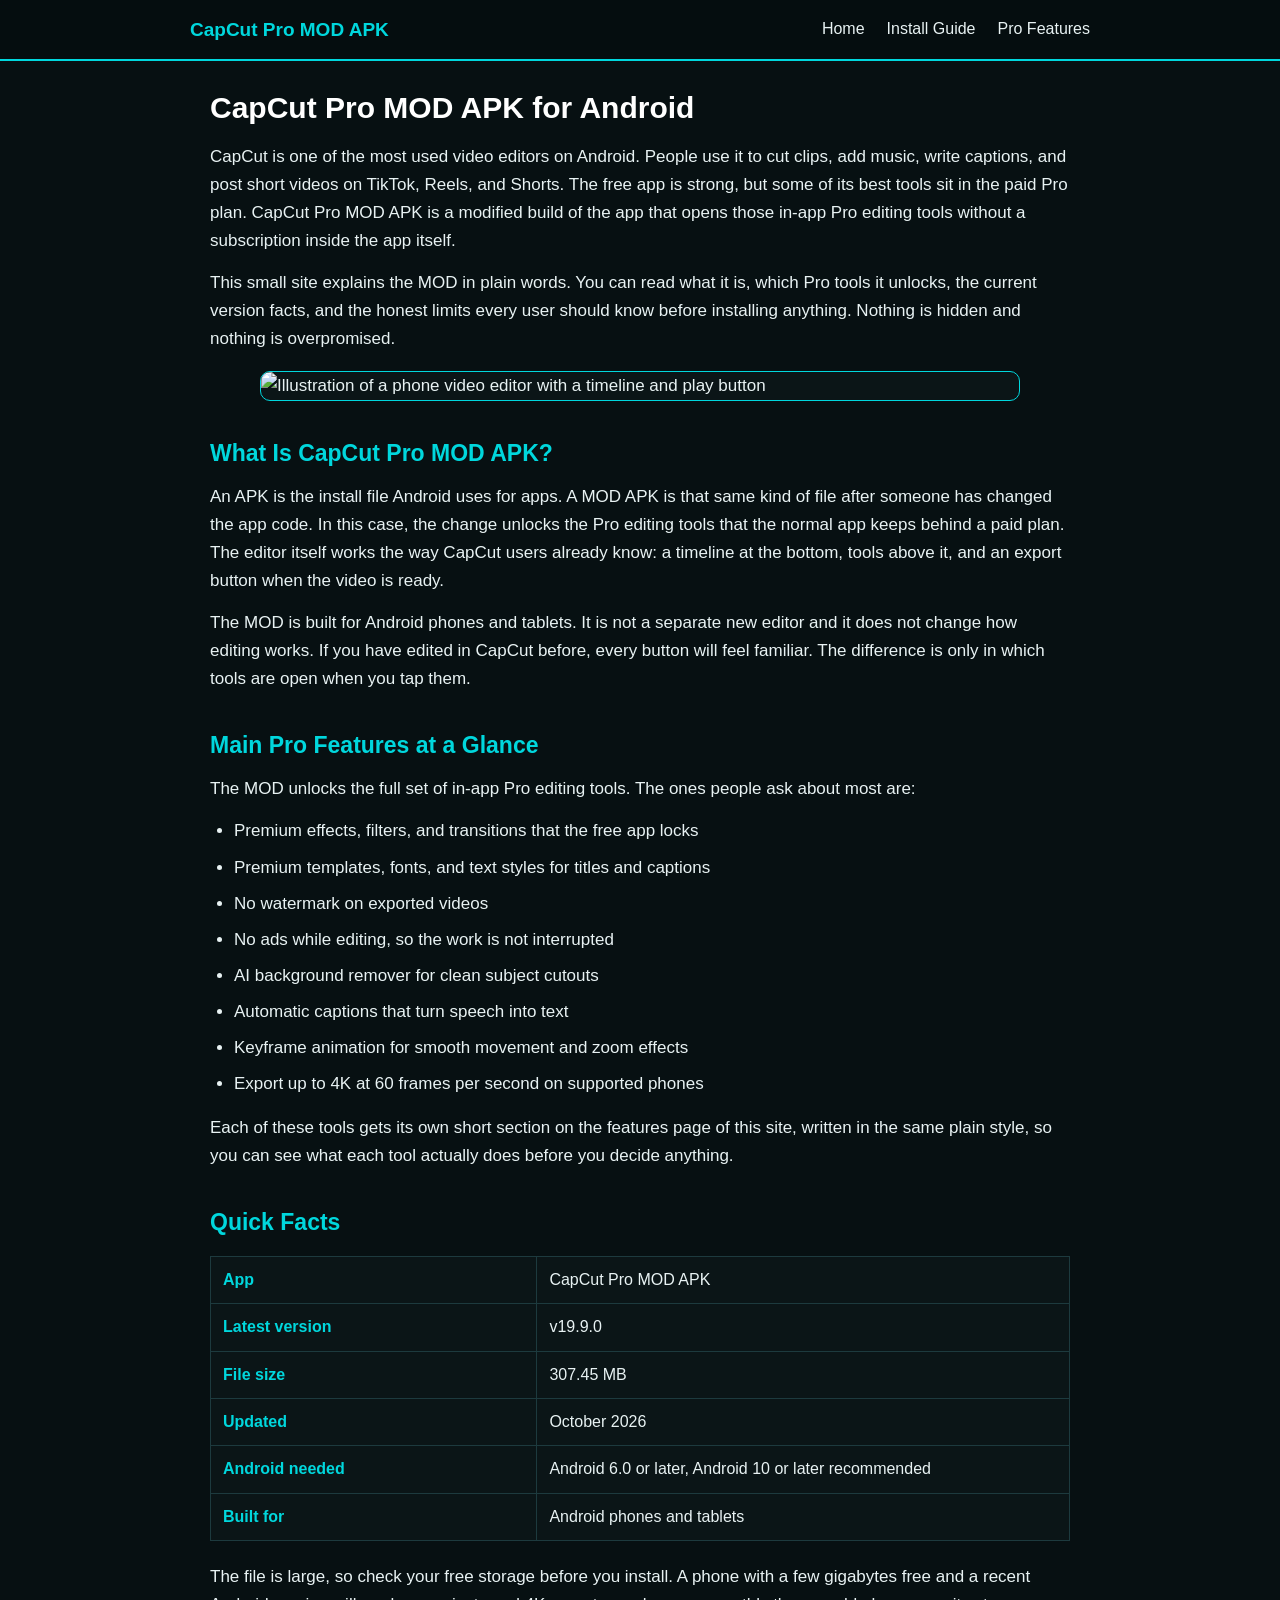
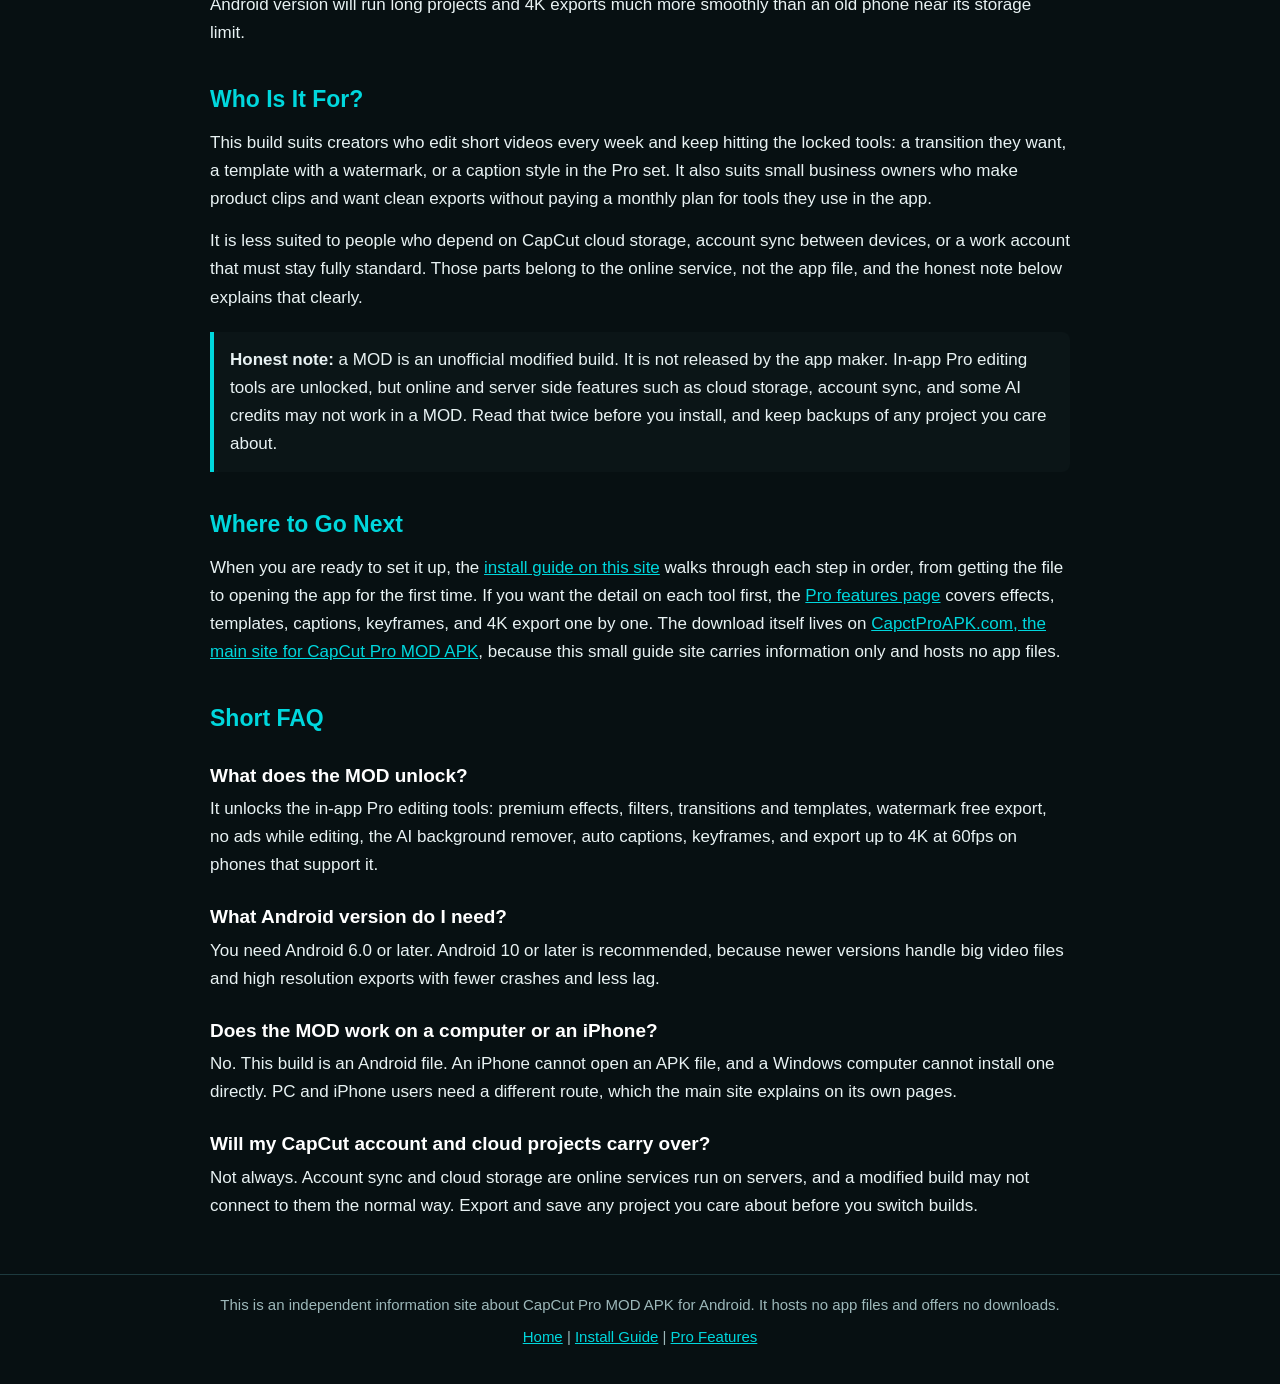
==== index.html @ c8527332 "Add files via upload" ====
<!DOCTYPE html>
<html lang="en">
<head>
<meta charset="UTF-8">
<meta name="viewport" content="width=device-width, initial-scale=1.0">
<title>CapCut Pro MOD APK for Android | Overview, Facts and Pro Features</title>
<meta name="description" content="A simple overview of CapCut Pro MOD APK for Android: what it is, the Pro editing tools it unlocks, quick facts for version v19.9.0, who it suits, and honest limits.">
<link rel="stylesheet" href="style.css">
</head>
<body>
<header>
<nav>
<span class="brand">CapCut Pro MOD APK</span>
<a href="index.html">Home</a>
<a href="install-guide.html">Install Guide</a>
<a href="pro-features.html">Pro Features</a>
</nav>
</header>
<main>
<h1>CapCut Pro MOD APK for Android</h1>
<p>CapCut is one of the most used video editors on Android. People use it to cut clips, add music, write captions, and post short videos on TikTok, Reels, and Shorts. The free app is strong, but some of its best tools sit in the paid Pro plan. CapCut Pro MOD APK is a modified build of the app that opens those in-app Pro editing tools without a subscription inside the app itself.</p>
<p>This small site explains the MOD in plain words. You can read what it is, which Pro tools it unlocks, the current version facts, and the honest limits every user should know before installing anything. Nothing is hidden and nothing is overpromised.</p>
<img class="hero" src="images/home-editor.svg" alt="Illustration of a phone video editor with a timeline and play button">
<h2>What Is CapCut Pro MOD APK?</h2>
<p>An APK is the install file Android uses for apps. A MOD APK is that same kind of file after someone has changed the app code. In this case, the change unlocks the Pro editing tools that the normal app keeps behind a paid plan. The editor itself works the way CapCut users already know: a timeline at the bottom, tools above it, and an export button when the video is ready.</p>
<p>The MOD is built for Android phones and tablets. It is not a separate new editor and it does not change how editing works. If you have edited in CapCut before, every button will feel familiar. The difference is only in which tools are open when you tap them.</p>
<h2>Main Pro Features at a Glance</h2>
<p>The MOD unlocks the full set of in-app Pro editing tools. The ones people ask about most are:</p>
<ul>
<li>Premium effects, filters, and transitions that the free app locks</li>
<li>Premium templates, fonts, and text styles for titles and captions</li>
<li>No watermark on exported videos</li>
<li>No ads while editing, so the work is not interrupted</li>
<li>AI background remover for clean subject cutouts</li>
<li>Automatic captions that turn speech into text</li>
<li>Keyframe animation for smooth movement and zoom effects</li>
<li>Export up to 4K at 60 frames per second on supported phones</li>
</ul>
<p>Each of these tools gets its own short section on the features page of this site, written in the same plain style, so you can see what each tool actually does before you decide anything.</p>
<h2>Quick Facts</h2>
<table>
<tr><th>App</th><td>CapCut Pro MOD APK</td></tr>
<tr><th>Latest version</th><td>v19.9.0</td></tr>
<tr><th>File size</th><td>307.45 MB</td></tr>
<tr><th>Updated</th><td>October 2026</td></tr>
<tr><th>Android needed</th><td>Android 6.0 or later, Android 10 or later recommended</td></tr>
<tr><th>Built for</th><td>Android phones and tablets</td></tr>
</table>
<p>The file is large, so check your free storage before you install. A phone with a few gigabytes free and a recent Android version will run long projects and 4K exports much more smoothly than an old phone near its storage limit.</p>
<h2>Who Is It For?</h2>
<p>This build suits creators who edit short videos every week and keep hitting the locked tools: a transition they want, a template with a watermark, or a caption style in the Pro set. It also suits small business owners who make product clips and want clean exports without paying a monthly plan for tools they use in the app.</p>
<p>It is less suited to people who depend on CapCut cloud storage, account sync between devices, or a work account that must stay fully standard. Those parts belong to the online service, not the app file, and the honest note below explains that clearly.</p>
<div class="note">
<p><strong>Honest note:</strong> a MOD is an unofficial modified build. It is not released by the app maker. In-app Pro editing tools are unlocked, but online and server side features such as cloud storage, account sync, and some AI credits may not work in a MOD. Read that twice before you install, and keep backups of any project you care about.</p>
</div>
<h2>Where to Go Next</h2>
<p>When you are ready to set it up, the <a href="install-guide.html">install guide on this site</a> walks through each step in order, from getting the file to opening the app for the first time. If you want the detail on each tool first, the <a href="pro-features.html">Pro features page</a> covers effects, templates, captions, keyframes, and 4K export one by one. The download itself lives on <a href="https://capctproapk.com/">CapctProAPK.com, the main site for CapCut Pro MOD APK</a>, because this small guide site carries information only and hosts no app files.</p>
<div class="faq">
<h2>Short FAQ</h2>
<h3>What does the MOD unlock?</h3>
<p>It unlocks the in-app Pro editing tools: premium effects, filters, transitions and templates, watermark free export, no ads while editing, the AI background remover, auto captions, keyframes, and export up to 4K at 60fps on phones that support it.</p>
<h3>What Android version do I need?</h3>
<p>You need Android 6.0 or later. Android 10 or later is recommended, because newer versions handle big video files and high resolution exports with fewer crashes and less lag.</p>
<h3>Does the MOD work on a computer or an iPhone?</h3>
<p>No. This build is an Android file. An iPhone cannot open an APK file, and a Windows computer cannot install one directly. PC and iPhone users need a different route, which the main site explains on its own pages.</p>
<h3>Will my CapCut account and cloud projects carry over?</h3>
<p>Not always. Account sync and cloud storage are online services run on servers, and a modified build may not connect to them the normal way. Export and save any project you care about before you switch builds.</p>
</div>
</main>
<footer>
<p>This is an independent information site about CapCut Pro MOD APK for Android. It hosts no app files and offers no downloads.</p>
<p><a href="index.html">Home</a> | <a href="install-guide.html">Install Guide</a> | <a href="pro-features.html">Pro Features</a></p>
</footer>
</body>
</html>
---- style.css ----
/* CapCut Pro MOD APK - simple shared stylesheet
   Dark theme with cyan accents. No external resources. */

* {
  box-sizing: border-box;
}

body {
  margin: 0;
  padding: 0;
  background-color: #071012;
  color: #e8f2f3;
  font-family: Arial, Helvetica, sans-serif;
  line-height: 1.65;
  font-size: 17px;
}

header {
  background-color: #050d0f;
  border-bottom: 2px solid #00d7dd;
  padding: 14px 20px;
}

nav {
  max-width: 900px;
  margin: 0 auto;
  display: flex;
  flex-wrap: wrap;
  gap: 10px 22px;
  align-items: center;
}

nav .brand {
  color: #00d7dd;
  font-weight: bold;
  font-size: 19px;
  margin-right: auto;
}

nav a {
  color: #e8f2f3;
  text-decoration: none;
  font-size: 16px;
}

nav a:hover,
nav a:focus {
  color: #00d7dd;
  text-decoration: underline;
}

main {
  max-width: 900px;
  margin: 0 auto;
  padding: 28px 20px 40px;
}

h1 {
  font-size: 30px;
  line-height: 1.25;
  color: #ffffff;
  margin: 0 0 16px;
}

h2 {
  font-size: 23px;
  color: #00d7dd;
  margin: 34px 0 10px;
}

h3 {
  font-size: 19px;
  color: #ffffff;
  margin: 22px 0 8px;
}

p {
  margin: 0 0 14px;
}

a {
  color: #00d7dd;
}

ul,
ol {
  margin: 0 0 16px;
  padding-left: 24px;
}

li {
  margin-bottom: 8px;
}

img.hero {
  display: block;
  width: 100%;
  max-width: 760px;
  height: auto;
  margin: 18px auto 26px;
  border: 1px solid #00d7dd;
  border-radius: 10px;
  background-color: #0b1517;
}

table {
  width: 100%;
  border-collapse: collapse;
  margin: 14px 0 22px;
  background-color: #0b1517;
}

th,
td {
  border: 1px solid #1d3a3e;
  padding: 10px 12px;
  text-align: left;
  font-size: 16px;
}

th {
  color: #00d7dd;
  width: 38%;
  font-weight: bold;
}

.note {
  background-color: #0b1517;
  border-left: 4px solid #00d7dd;
  padding: 14px 16px;
  margin: 20px 0;
  border-radius: 0 8px 8px 0;
}

.note p {
  margin: 0;
}

.faq h3 {
  margin-bottom: 4px;
}

footer {
  border-top: 1px solid #1d3a3e;
  padding: 18px 20px 26px;
  text-align: center;
  color: #9db8ba;
  font-size: 15px;
}

footer p {
  max-width: 900px;
  margin: 0 auto 8px;
}

@media (max-width: 600px) {
  body {
    font-size: 16px;
  }

  h1 {
    font-size: 25px;
  }

  h2 {
    font-size: 20px;
  }

  nav {
    gap: 8px 14px;
  }

  nav .brand {
    width: 100%;
    margin-right: 0;
  }

  main {
    padding: 20px 14px 32px;
  }

  th,
  td {
    padding: 8px;
    font-size: 15px;
  }
}
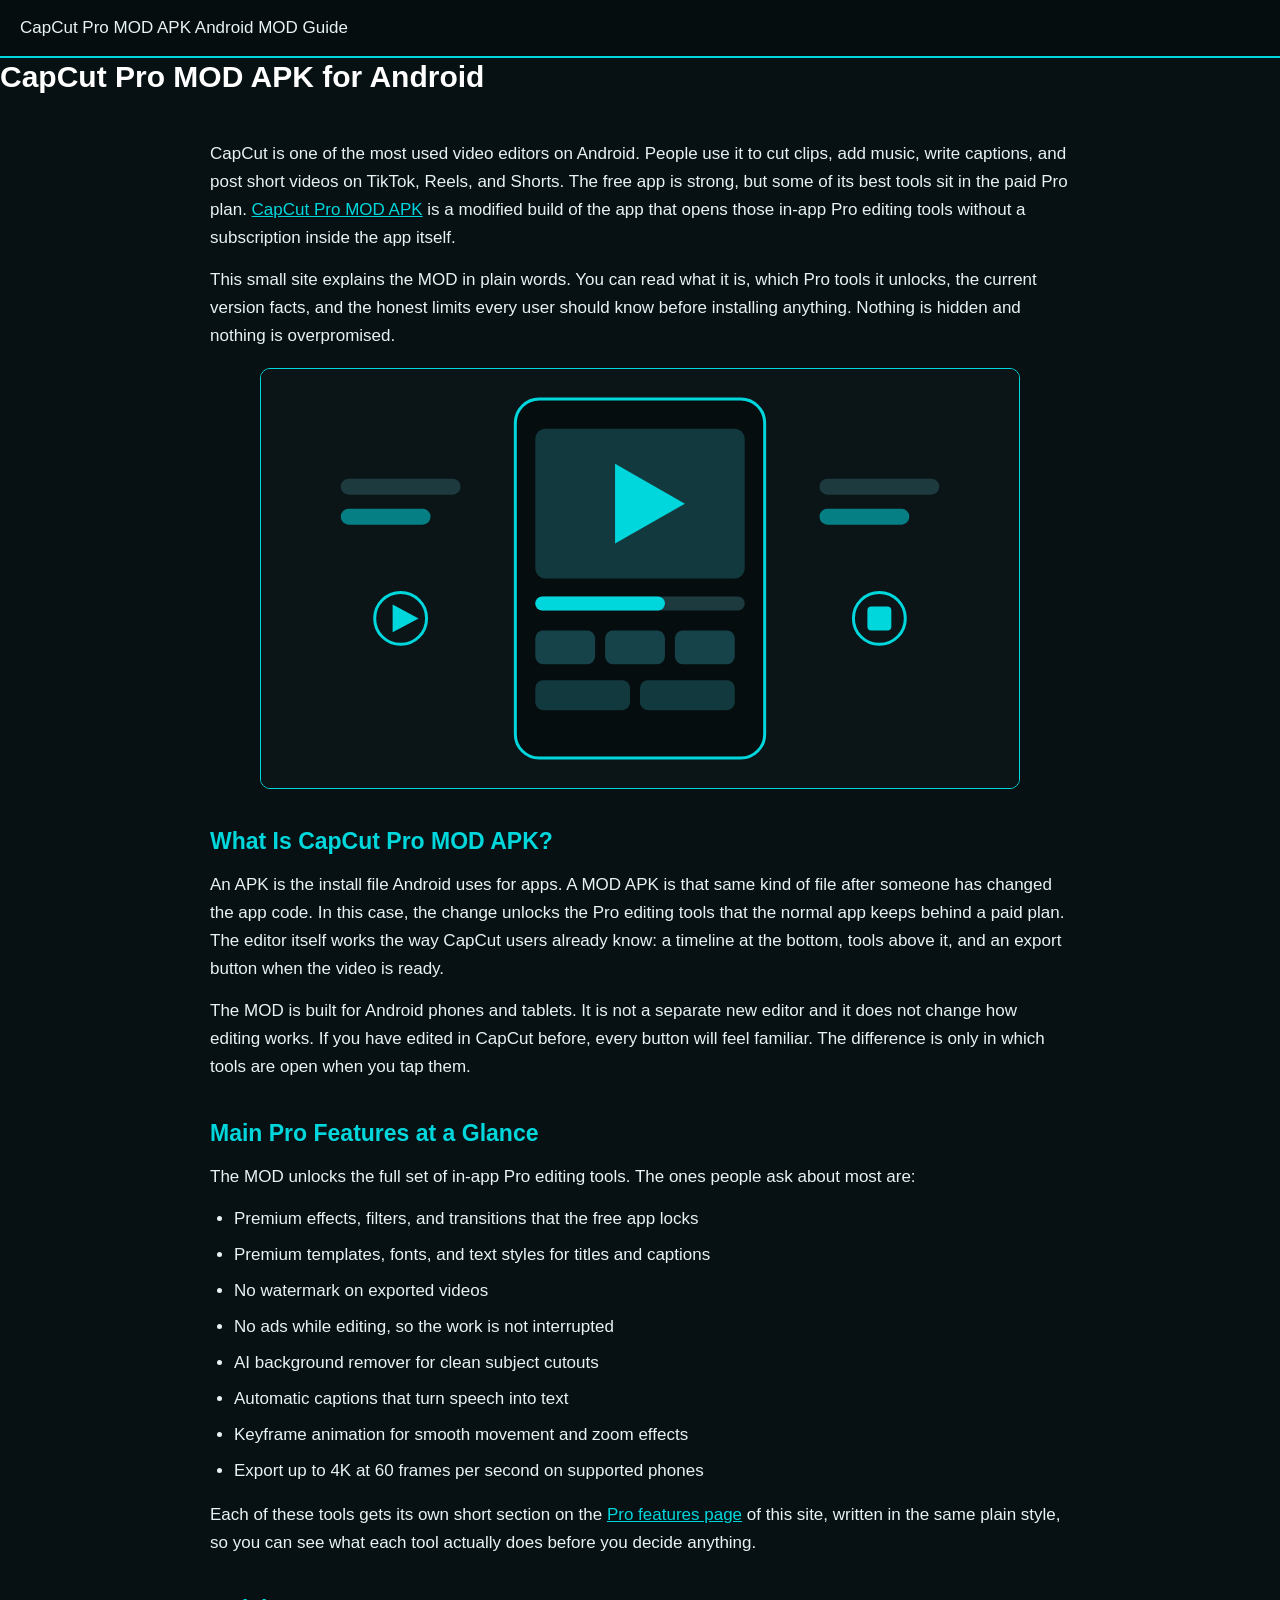
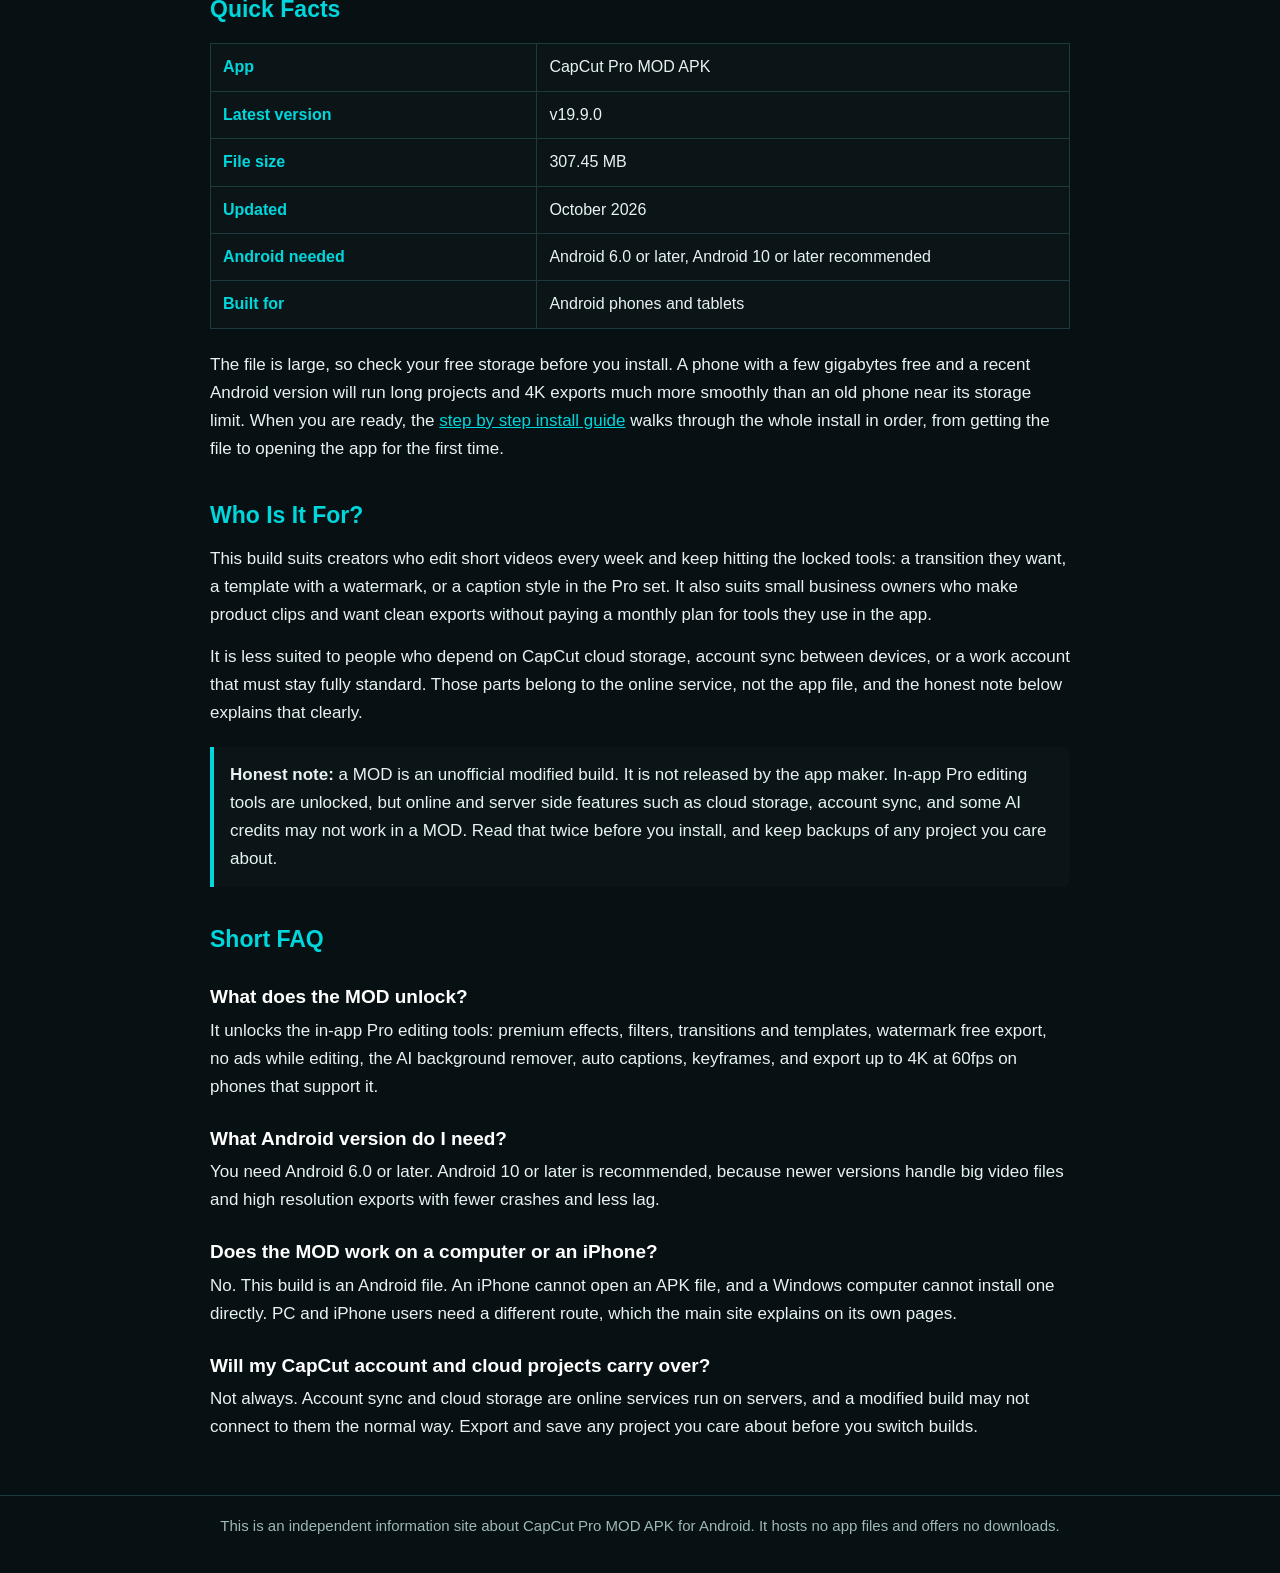
==== commit 5a644afc: "Update index.html to new design" ====
--- a/index.html
+++ b/index.html
@@ -8,17 +8,20 @@
 <link rel="stylesheet" href="style.css">
 </head>
 <body>
-<header>
-<nav>
+<header class="topbar">
+<div class="wrap">
 <span class="brand">CapCut Pro MOD APK</span>
-<a href="index.html">Home</a>
-<a href="install-guide.html">Install Guide</a>
-<a href="pro-features.html">Pro Features</a>
-</nav>
+<span class="tag">Android MOD Guide</span>
+</div>
 </header>
+<div class="pagehead">
+<div class="wrap">
+<h1>CapCut Pro MOD APK for Android</h1>
+</div>
+</div>
 <main>
-<h1>CapCut Pro MOD APK for Android</h1>
-<p>CapCut is one of the most used video editors on Android. People use it to cut clips, add music, write captions, and post short videos on TikTok, Reels, and Shorts. The free app is strong, but some of its best tools sit in the paid Pro plan. CapCut Pro MOD APK is a modified build of the app that opens those in-app Pro editing tools without a subscription inside the app itself.</p>
+<div class="wrap">
+<p>CapCut is one of the most used video editors on Android. People use it to cut clips, add music, write captions, and post short videos on TikTok, Reels, and Shorts. The free app is strong, but some of its best tools sit in the paid Pro plan. <a href="https://capctproapk.com/">CapCut Pro MOD APK</a> is a modified build of the app that opens those in-app Pro editing tools without a subscription inside the app itself.</p>
 <p>This small site explains the MOD in plain words. You can read what it is, which Pro tools it unlocks, the current version facts, and the honest limits every user should know before installing anything. Nothing is hidden and nothing is overpromised.</p>
 <img class="hero" src="images/home-editor.svg" alt="Illustration of a phone video editor with a timeline and play button">
 <h2>What Is CapCut Pro MOD APK?</h2>
@@ -26,7 +29,7 @@
 <p>The MOD is built for Android phones and tablets. It is not a separate new editor and it does not change how editing works. If you have edited in CapCut before, every button will feel familiar. The difference is only in which tools are open when you tap them.</p>
 <h2>Main Pro Features at a Glance</h2>
 <p>The MOD unlocks the full set of in-app Pro editing tools. The ones people ask about most are:</p>
-<ul>
+<ul class="cards">
 <li>Premium effects, filters, and transitions that the free app locks</li>
 <li>Premium templates, fonts, and text styles for titles and captions</li>
 <li>No watermark on exported videos</li>
@@ -36,7 +39,7 @@
 <li>Keyframe animation for smooth movement and zoom effects</li>
 <li>Export up to 4K at 60 frames per second on supported phones</li>
 </ul>
-<p>Each of these tools gets its own short section on the features page of this site, written in the same plain style, so you can see what each tool actually does before you decide anything.</p>
+<p>Each of these tools gets its own short section on the <a href="pro-features.html">Pro features page</a> of this site, written in the same plain style, so you can see what each tool actually does before you decide anything.</p>
 <h2>Quick Facts</h2>
 <table>
 <tr><th>App</th><td>CapCut Pro MOD APK</td></tr>
@@ -46,15 +49,13 @@
 <tr><th>Android needed</th><td>Android 6.0 or later, Android 10 or later recommended</td></tr>
 <tr><th>Built for</th><td>Android phones and tablets</td></tr>
 </table>
-<p>The file is large, so check your free storage before you install. A phone with a few gigabytes free and a recent Android version will run long projects and 4K exports much more smoothly than an old phone near its storage limit.</p>
+<p>The file is large, so check your free storage before you install. A phone with a few gigabytes free and a recent Android version will run long projects and 4K exports much more smoothly than an old phone near its storage limit. When you are ready, the <a href="install-guide.html">step by step install guide</a> walks through the whole install in order, from getting the file to opening the app for the first time.</p>
 <h2>Who Is It For?</h2>
 <p>This build suits creators who edit short videos every week and keep hitting the locked tools: a transition they want, a template with a watermark, or a caption style in the Pro set. It also suits small business owners who make product clips and want clean exports without paying a monthly plan for tools they use in the app.</p>
 <p>It is less suited to people who depend on CapCut cloud storage, account sync between devices, or a work account that must stay fully standard. Those parts belong to the online service, not the app file, and the honest note below explains that clearly.</p>
 <div class="note">
 <p><strong>Honest note:</strong> a MOD is an unofficial modified build. It is not released by the app maker. In-app Pro editing tools are unlocked, but online and server side features such as cloud storage, account sync, and some AI credits may not work in a MOD. Read that twice before you install, and keep backups of any project you care about.</p>
 </div>
-<h2>Where to Go Next</h2>
-<p>When you are ready to set it up, the <a href="install-guide.html">install guide on this site</a> walks through each step in order, from getting the file to opening the app for the first time. If you want the detail on each tool first, the <a href="pro-features.html">Pro features page</a> covers effects, templates, captions, keyframes, and 4K export one by one. The download itself lives on <a href="https://capctproapk.com/">CapctProAPK.com, the main site for CapCut Pro MOD APK</a>, because this small guide site carries information only and hosts no app files.</p>
 <div class="faq">
 <h2>Short FAQ</h2>
 <h3>What does the MOD unlock?</h3>
@@ -66,10 +67,12 @@
 <h3>Will my CapCut account and cloud projects carry over?</h3>
 <p>Not always. Account sync and cloud storage are online services run on servers, and a modified build may not connect to them the normal way. Export and save any project you care about before you switch builds.</p>
 </div>
+</div>
 </main>
 <footer>
+<div class="wrap">
 <p>This is an independent information site about CapCut Pro MOD APK for Android. It hosts no app files and offers no downloads.</p>
-<p><a href="index.html">Home</a> | <a href="install-guide.html">Install Guide</a> | <a href="pro-features.html">Pro Features</a></p>
+</div>
 </footer>
 </body>
 </html>
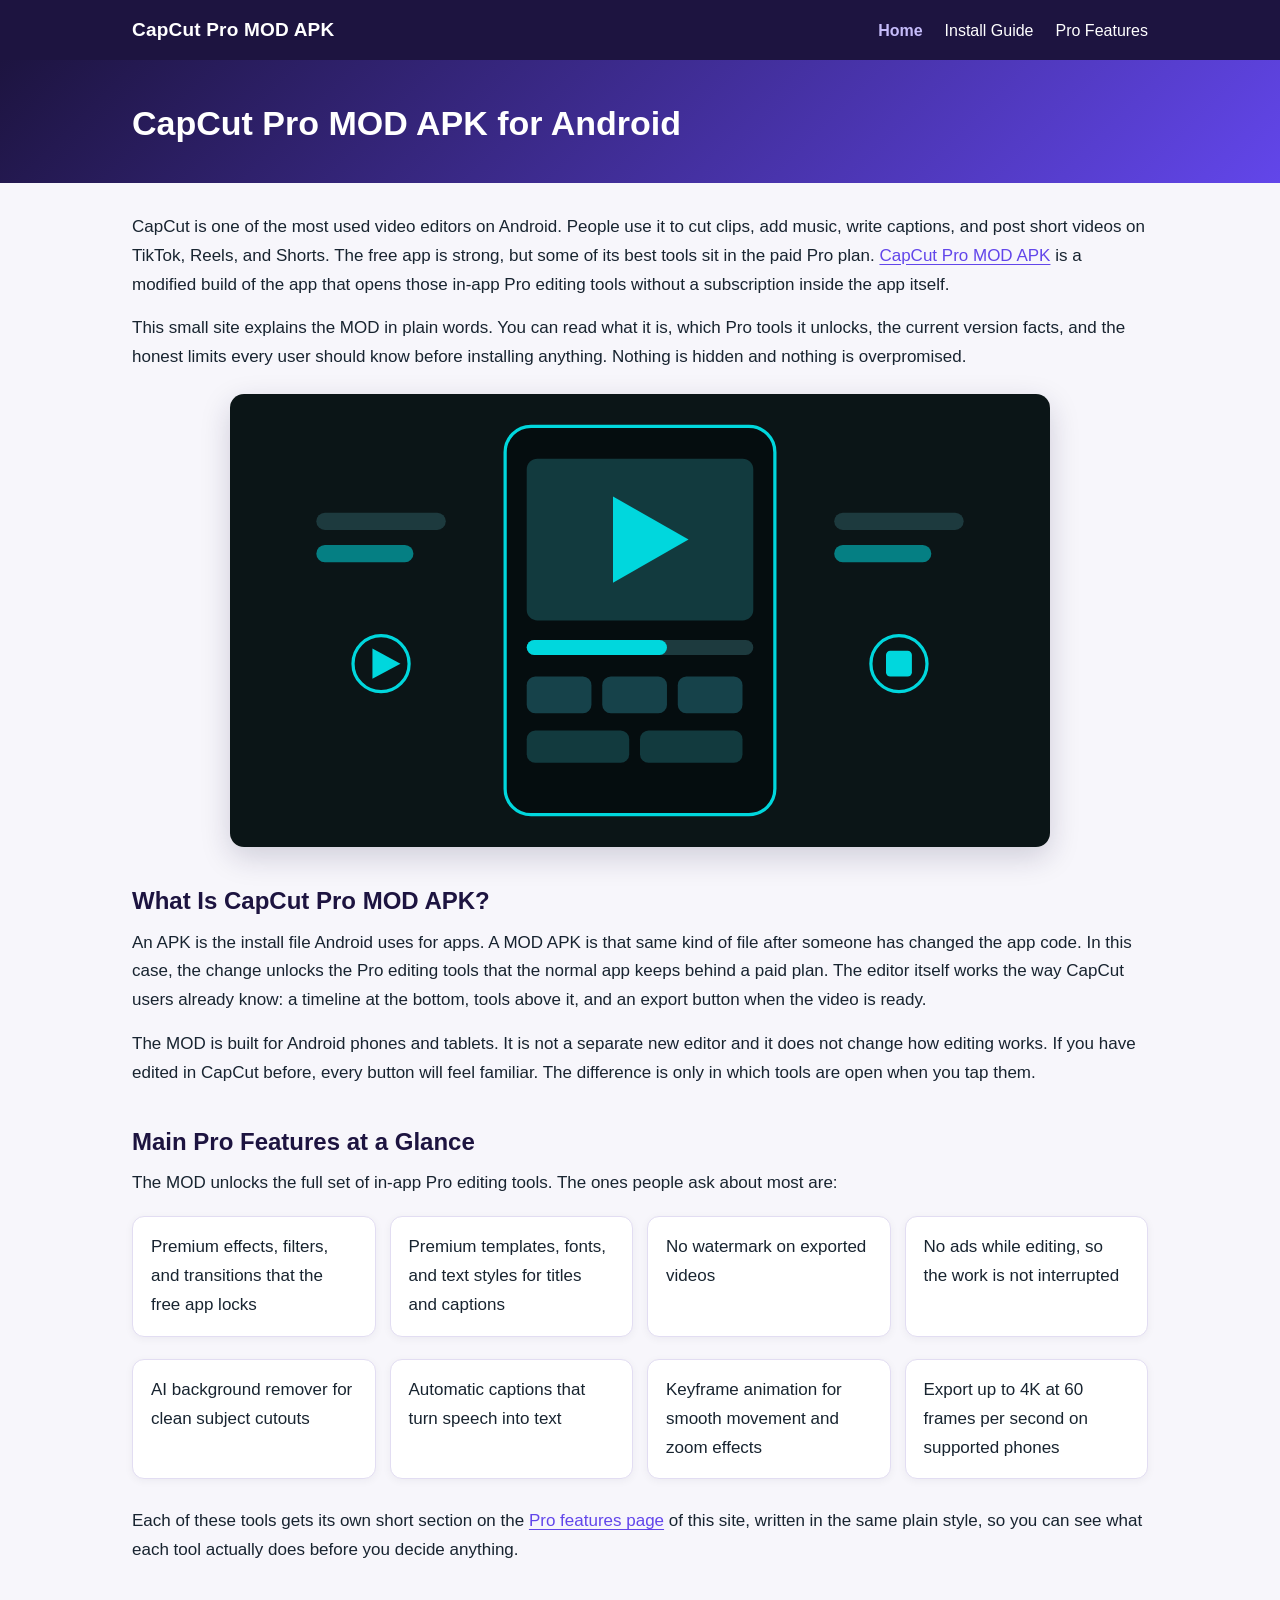
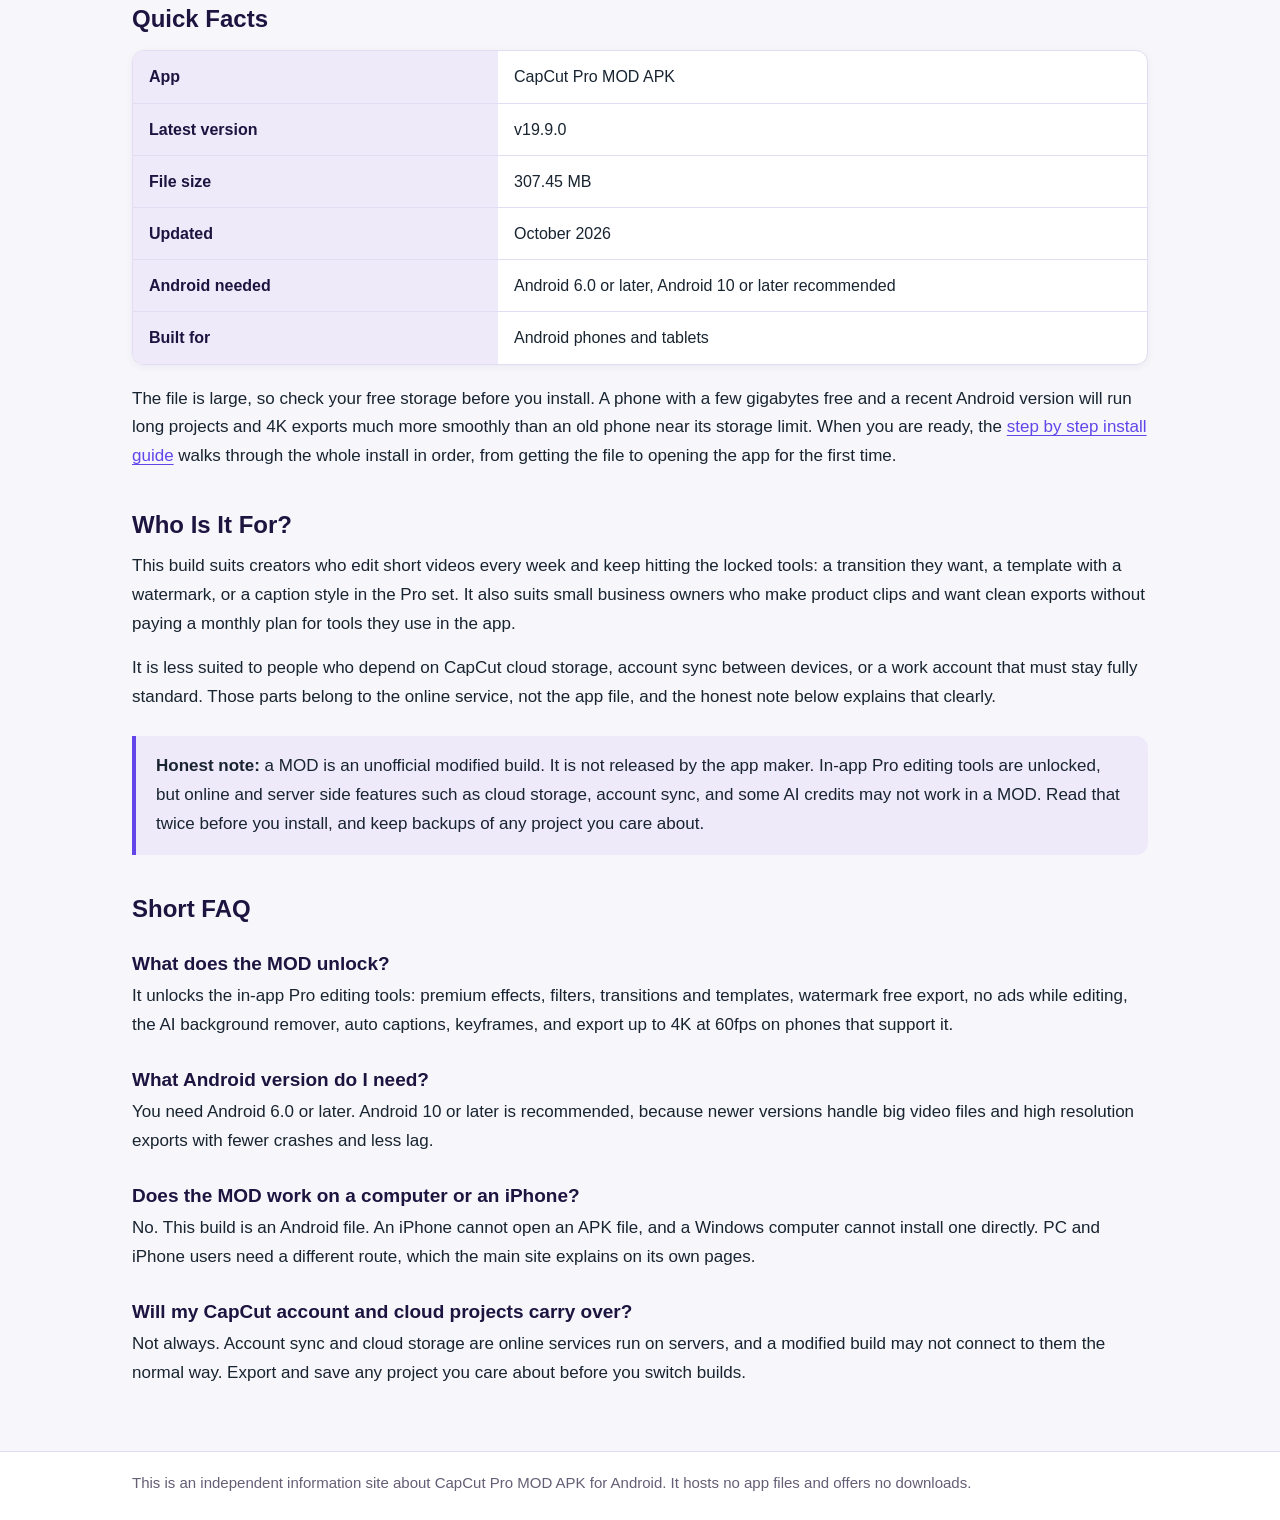
==== commit 1219f747: "Update site pages with SEO menu and canonical tags, add sitemap and robots, use recolored indigo/vio" ====
--- a/index.html
+++ b/index.html
@@ -6,12 +6,64 @@
 <title>CapCut Pro MOD APK for Android | Overview, Facts and Pro Features</title>
 <meta name="description" content="A simple overview of CapCut Pro MOD APK for Android: what it is, the Pro editing tools it unlocks, quick facts for version v19.9.0, who it suits, and honest limits.">
 <link rel="stylesheet" href="style.css">
+<link rel="canonical" href="https://davis303.github.io/capcut-pro-mod-apk/">
+<meta name="robots" content="index, follow">
+<meta property="og:type" content="website">
+<meta property="og:title" content="CapCut Pro MOD APK for Android | Overview, Facts and Pro Features">
+<meta property="og:description" content="A simple overview of CapCut Pro MOD APK for Android: what it is, the Pro editing tools it unlocks, quick facts for version v19.9.0, who it suits, and honest limits.">
+<meta property="og:url" content="https://davis303.github.io/capcut-pro-mod-apk/">
+<script type="application/ld+json">
+{
+  "@context": "https://schema.org",
+  "@graph": [
+    {
+      "@type": "WebSite",
+      "name": "CapCut Pro MOD APK Guide",
+      "url": "https://davis303.github.io/capcut-pro-mod-apk/"
+    },
+    {
+      "@type": "Organization",
+      "name": "CapCut Pro MOD APK Guide",
+      "url": "https://davis303.github.io/capcut-pro-mod-apk/"
+    },
+    {
+      "@type": "FAQPage",
+      "mainEntity": [
+        {
+          "@type": "Question",
+          "name": "What does the MOD unlock?",
+          "acceptedAnswer": { "@type": "Answer", "text": "It unlocks the in-app Pro editing tools: premium effects, filters, transitions and templates, watermark free export, no ads while editing, the AI background remover, auto captions, keyframes, and export up to 4K at 60fps on phones that support it." }
+        },
+        {
+          "@type": "Question",
+          "name": "What Android version do I need?",
+          "acceptedAnswer": { "@type": "Answer", "text": "You need Android 6.0 or later. Android 10 or later is recommended, because newer versions handle big video files and high resolution exports with fewer crashes and less lag." }
+        },
+        {
+          "@type": "Question",
+          "name": "Does the MOD work on a computer or an iPhone?",
+          "acceptedAnswer": { "@type": "Answer", "text": "No. This build is an Android file. An iPhone cannot open an APK file, and a Windows computer cannot install one directly. PC and iPhone users need a different route, which the main site explains on its own pages." }
+        },
+        {
+          "@type": "Question",
+          "name": "Will my CapCut account and cloud projects carry over?",
+          "acceptedAnswer": { "@type": "Answer", "text": "Not always. Account sync and cloud storage are online services run on servers, and a modified build may not connect to them the normal way. Export and save any project you care about before you switch builds." }
+        }
+      ]
+    }
+  ]
+}
+</script>
 </head>
 <body>
 <header class="topbar">
 <div class="wrap">
 <span class="brand">CapCut Pro MOD APK</span>
-<span class="tag">Android MOD Guide</span>
+<nav class="main-nav">
+<a href="index.html" class="active" aria-current="page">Home</a>
+<a href="install-guide.html">Install Guide</a>
+<a href="pro-features.html">Pro Features</a>
+</nav>
 </div>
 </header>
 <div class="pagehead">
--- a/style.css
+++ b/style.css
@@ -1,5 +1,17 @@
-/* CapCut Pro MOD APK - simple shared stylesheet
-   Dark theme with cyan accents. No external resources. */
+/* CapCut Pro MOD APK guide site - professional light theme.
+   No external fonts, scripts or resources. */
+
+:root {
+  --ink: #182430;
+  --muted: #655e75;
+  --accent: #6246ea;
+  --accent-dark: #4a32b8;
+  --band: #1d1440;
+  --line: #e2ddf2;
+  --card: #ffffff;
+  --bg: #f7f6fb;
+  --tint: #efeafa;
+}
 
 * {
   box-sizing: border-box;
@@ -7,129 +19,222 @@
 
 body {
   margin: 0;
-  padding: 0;
-  background-color: #071012;
-  color: #e8f2f3;
-  font-family: Arial, Helvetica, sans-serif;
-  line-height: 1.65;
+  background-color: var(--bg);
+  color: var(--ink);
+  font-family: -apple-system, BlinkMacSystemFont, "Segoe UI", Roboto, Helvetica, Arial, sans-serif;
   font-size: 17px;
-}
-
-header {
-  background-color: #050d0f;
-  border-bottom: 2px solid #00d7dd;
-  padding: 14px 20px;
-}
-
-nav {
-  max-width: 900px;
+  line-height: 1.7;
+}
+
+.wrap {
+  max-width: 1060px;
   margin: 0 auto;
+  padding: 0 22px;
+}
+
+.topbar {
+  background-color: var(--band);
+  color: #ffffff;
+}
+
+.topbar .wrap {
   display: flex;
-  flex-wrap: wrap;
-  gap: 10px 22px;
   align-items: center;
-}
-
-nav .brand {
-  color: #00d7dd;
-  font-weight: bold;
+  gap: 14px;
+  padding-top: 14px;
+  padding-bottom: 14px;
+}
+
+.brand {
+  font-weight: 700;
   font-size: 19px;
-  margin-right: auto;
-}
-
-nav a {
-  color: #e8f2f3;
+  letter-spacing: 0.2px;
+}
+
+.main-nav {
+  margin-left: auto;
+  display: flex;
+  gap: 22px;
+}
+
+.main-nav a {
+  color: #ffffff;
   text-decoration: none;
   font-size: 16px;
 }
 
-nav a:hover,
-nav a:focus {
-  color: #00d7dd;
+.main-nav a:hover,
+.main-nav a:focus {
+  color: #c6bcfa;
   text-decoration: underline;
 }
 
-main {
-  max-width: 900px;
-  margin: 0 auto;
-  padding: 28px 20px 40px;
+.main-nav a.active {
+  color: #c6bcfa;
+  font-weight: 700;
+}
+
+.pagehead {
+  background: linear-gradient(135deg, #1d1440 0%, #6246ea 100%);
+  color: #ffffff;
+}
+
+.pagehead .wrap {
+  padding-top: 42px;
+  padding-bottom: 38px;
 }
 
 h1 {
-  font-size: 30px;
+  margin: 0;
+  font-size: 34px;
   line-height: 1.25;
-  color: #ffffff;
-  margin: 0 0 16px;
+  font-weight: 800;
+}
+
+main .wrap {
+  padding-top: 30px;
+  padding-bottom: 48px;
 }
 
 h2 {
-  font-size: 23px;
-  color: #00d7dd;
-  margin: 34px 0 10px;
+  font-size: 24px;
+  line-height: 1.3;
+  color: var(--band);
+  margin: 38px 0 12px;
 }
 
 h3 {
   font-size: 19px;
-  color: #ffffff;
-  margin: 22px 0 8px;
+  color: var(--band);
+  margin: 24px 0 8px;
 }
 
 p {
-  margin: 0 0 14px;
+  margin: 0 0 15px;
 }
 
 a {
-  color: #00d7dd;
-}
-
-ul,
-ol {
-  margin: 0 0 16px;
-  padding-left: 24px;
-}
-
-li {
-  margin-bottom: 8px;
+  color: var(--accent);
+  text-decoration: underline;
+  text-underline-offset: 3px;
+}
+
+a:hover,
+a:focus {
+  color: var(--accent-dark);
 }
 
 img.hero {
   display: block;
   width: 100%;
-  max-width: 760px;
+  max-width: 820px;
   height: auto;
-  margin: 18px auto 26px;
-  border: 1px solid #00d7dd;
-  border-radius: 10px;
-  background-color: #0b1517;
+  margin: 22px auto 10px;
+  border-radius: 14px;
+  background-color: #ffffff;
+  box-shadow: 0 10px 30px rgba(29, 20, 64, 0.18);
+}
+
+ul.cards {
+  list-style: none;
+  margin: 18px 0 20px;
+  padding: 0;
+  display: grid;
+  grid-template-columns: repeat(auto-fit, minmax(230px, 1fr));
+  gap: 14px;
+}
+
+ul.cards li {
+  background-color: var(--card);
+  border: 1px solid var(--line);
+  border-radius: 12px;
+  padding: 16px 18px;
+  box-shadow: 0 2px 8px rgba(29, 20, 64, 0.05);
+}
+
+ol.steps {
+  list-style: none;
+  counter-reset: step;
+  margin: 18px 0;
+  padding: 0;
+  display: grid;
+  gap: 14px;
+}
+
+ol.steps li {
+  counter-increment: step;
+  position: relative;
+  background-color: var(--card);
+  border: 1px solid var(--line);
+  border-radius: 12px;
+  padding: 18px 20px 18px 66px;
+  box-shadow: 0 2px 8px rgba(29, 20, 64, 0.05);
+}
+
+ol.steps li::before {
+  content: counter(step);
+  position: absolute;
+  left: 18px;
+  top: 16px;
+  width: 32px;
+  height: 32px;
+  border-radius: 50%;
+  background-color: var(--accent);
+  color: #ffffff;
+  font-weight: 700;
+  font-size: 16px;
+  display: flex;
+  align-items: center;
+  justify-content: center;
+}
+
+ul {
+  margin: 0 0 16px;
+  padding-left: 24px;
+}
+
+li {
+  margin-bottom: 8px;
 }
 
 table {
   width: 100%;
-  border-collapse: collapse;
-  margin: 14px 0 22px;
-  background-color: #0b1517;
+  border-collapse: separate;
+  border-spacing: 0;
+  background-color: var(--card);
+  border: 1px solid var(--line);
+  border-radius: 12px;
+  overflow: hidden;
+  margin: 16px 0 20px;
+  box-shadow: 0 2px 8px rgba(29, 20, 64, 0.05);
 }
 
 th,
 td {
-  border: 1px solid #1d3a3e;
-  padding: 10px 12px;
+  padding: 12px 16px;
   text-align: left;
   font-size: 16px;
+  border-bottom: 1px solid var(--line);
+}
+
+tr:last-child th,
+tr:last-child td {
+  border-bottom: none;
 }
 
 th {
-  color: #00d7dd;
-  width: 38%;
-  font-weight: bold;
+  width: 36%;
+  color: var(--band);
+  background-color: var(--tint);
+  font-weight: 700;
 }
 
 .note {
-  background-color: #0b1517;
-  border-left: 4px solid #00d7dd;
-  padding: 14px 16px;
-  margin: 20px 0;
-  border-radius: 0 8px 8px 0;
+  background-color: var(--tint);
+  border-left: 4px solid var(--accent);
+  border-radius: 0 12px 12px 0;
+  padding: 16px 20px;
+  margin: 24px 0;
 }
 
 .note p {
@@ -137,51 +242,68 @@
 }
 
 .faq h3 {
-  margin-bottom: 4px;
+  margin-bottom: 2px;
 }
 
 footer {
-  border-top: 1px solid #1d3a3e;
-  padding: 18px 20px 26px;
-  text-align: center;
-  color: #9db8ba;
+  background-color: #ffffff;
+  border-top: 1px solid var(--line);
+  color: var(--muted);
   font-size: 15px;
 }
 
+footer .wrap {
+  padding-top: 18px;
+  padding-bottom: 24px;
+}
+
 footer p {
-  max-width: 900px;
-  margin: 0 auto 8px;
-}
-
-@media (max-width: 600px) {
+  margin: 0;
+}
+
+@media (max-width: 640px) {
   body {
     font-size: 16px;
   }
 
   h1 {
-    font-size: 25px;
+    font-size: 27px;
   }
 
   h2 {
-    font-size: 20px;
-  }
-
-  nav {
-    gap: 8px 14px;
-  }
-
-  nav .brand {
+    font-size: 21px;
+  }
+
+  .pagehead .wrap {
+    padding-top: 30px;
+    padding-bottom: 26px;
+  }
+
+  .topbar .wrap {
+    flex-wrap: wrap;
+  }
+
+  .main-nav {
+    margin-left: 0;
     width: 100%;
-    margin-right: 0;
-  }
-
-  main {
-    padding: 20px 14px 32px;
+    gap: 16px;
+  }
+
+  .main-nav a {
+    font-size: 15px;
+  }
+
+  th {
+    width: 42%;
   }
 
   th,
   td {
-    padding: 8px;
+    padding: 10px 12px;
     font-size: 15px;
   }
-}
+
+  ol.steps li {
+    padding-left: 58px;
+  }
+}
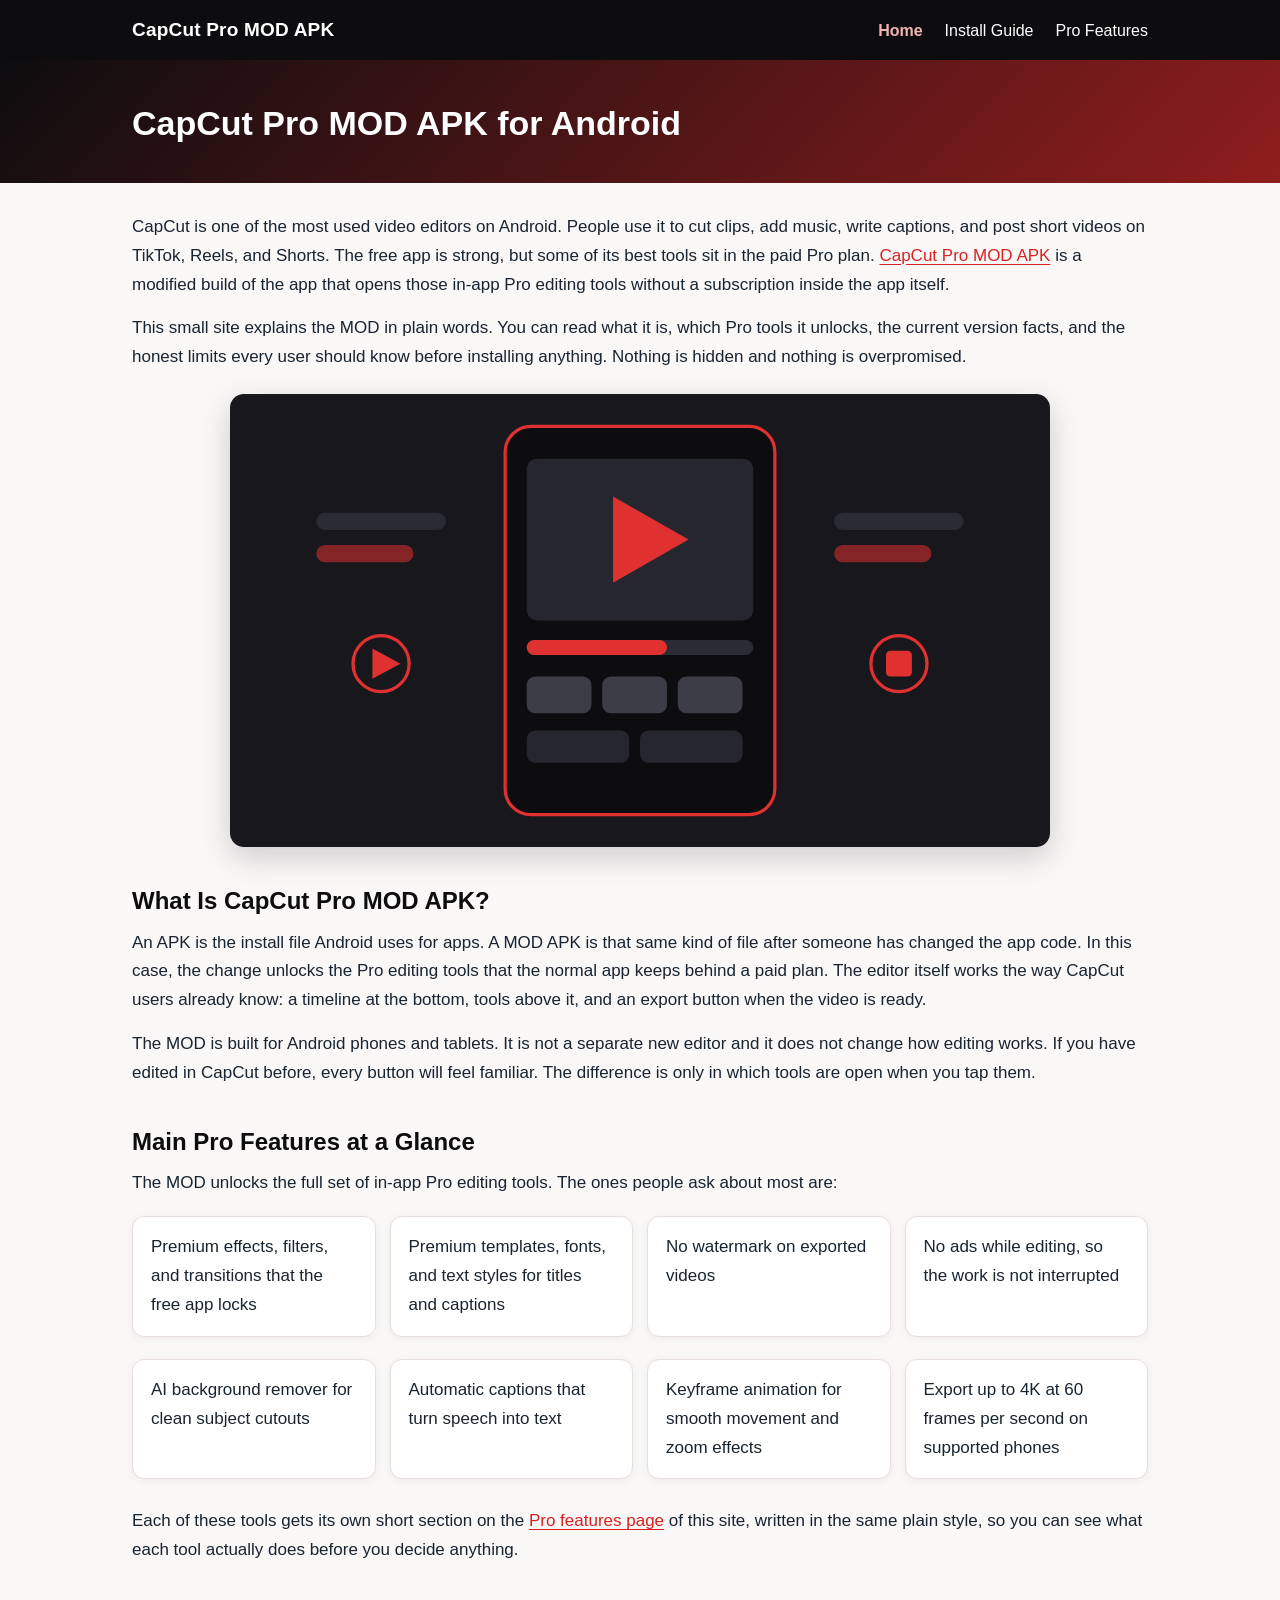
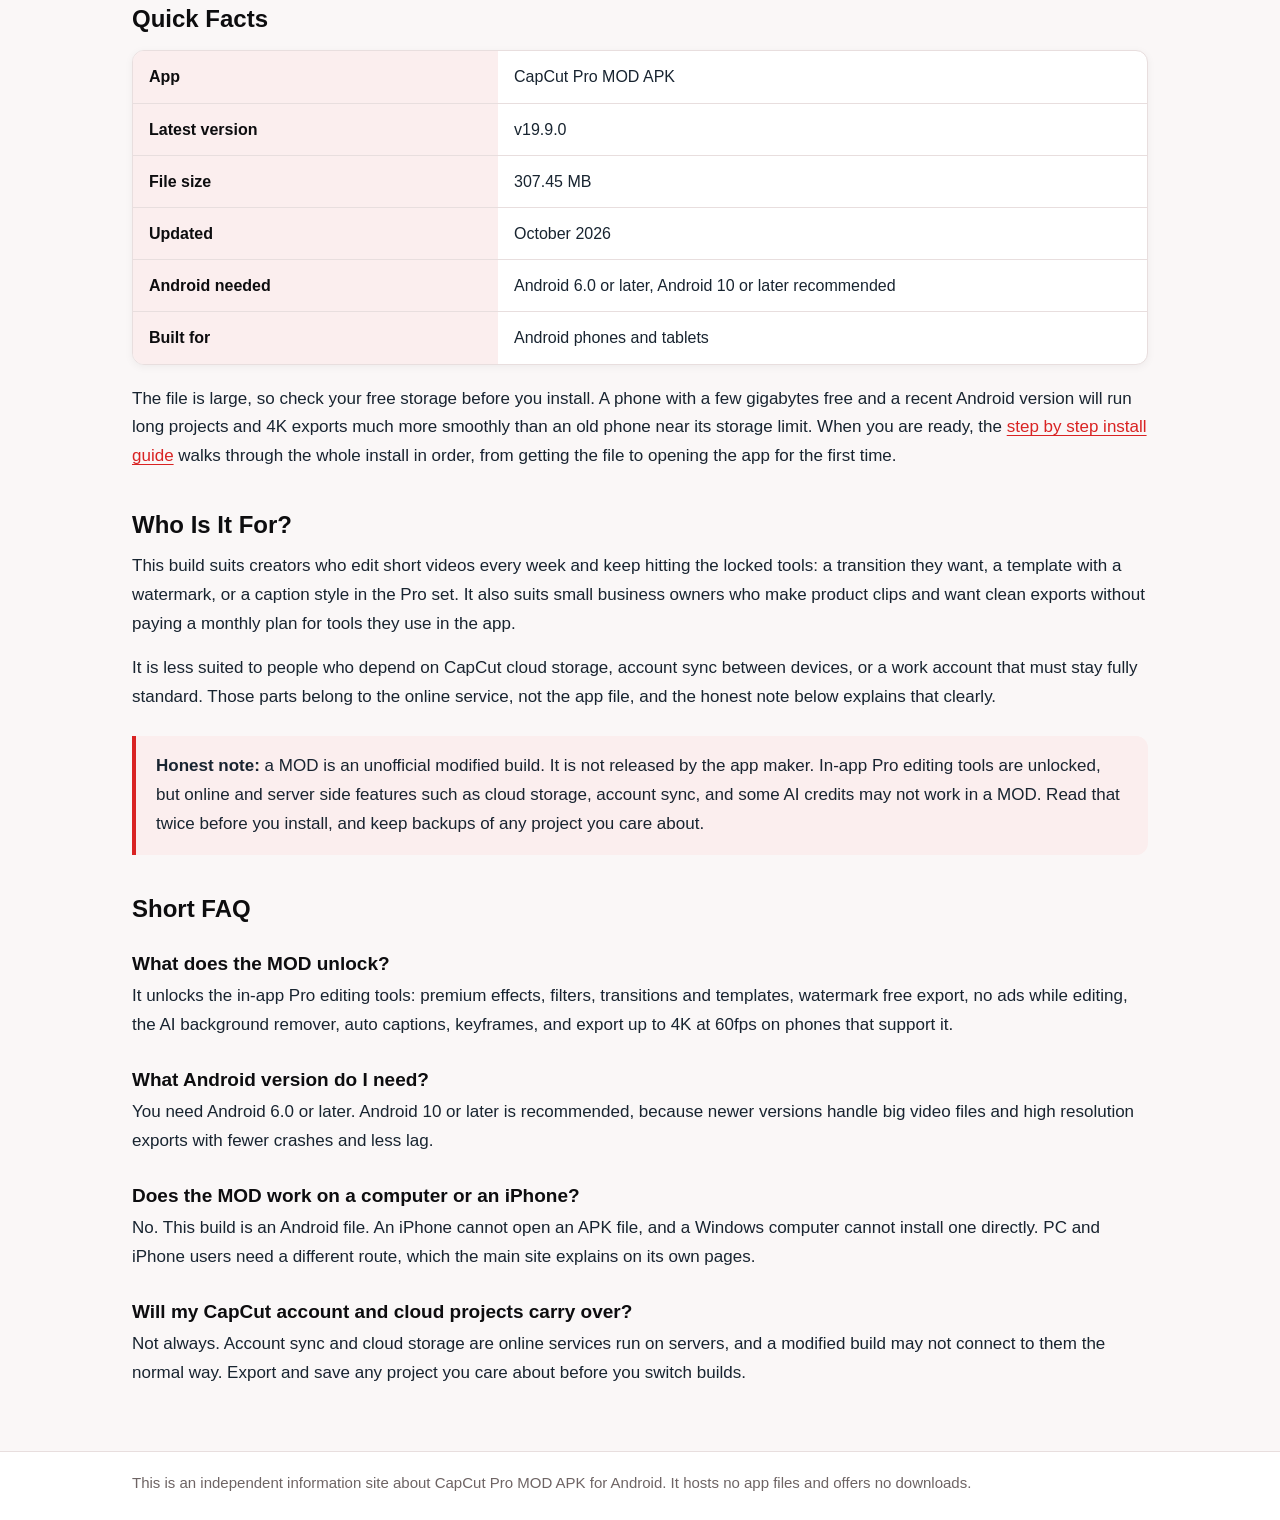
==== commit 00fc6023: "Point all pages to style.css?v=4; remove capctproapk.com link from install-guide and pro-features fi" ====
--- a/index.html
+++ b/index.html
@@ -5,7 +5,7 @@
 <meta name="viewport" content="width=device-width, initial-scale=1.0">
 <title>CapCut Pro MOD APK for Android | Overview, Facts and Pro Features</title>
 <meta name="description" content="A simple overview of CapCut Pro MOD APK for Android: what it is, the Pro editing tools it unlocks, quick facts for version v19.9.0, who it suits, and honest limits.">
-<link rel="stylesheet" href="style.css">
+<link rel="stylesheet" href="style.css?v=4">
 <link rel="canonical" href="https://davis303.github.io/capcut-pro-mod-apk/">
 <meta name="robots" content="index, follow">
 <meta property="og:type" content="website">
--- a/style.css
+++ b/style.css
@@ -3,14 +3,14 @@
 
 :root {
   --ink: #182430;
-  --muted: #655e75;
-  --accent: #6246ea;
-  --accent-dark: #4a32b8;
-  --band: #1d1440;
-  --line: #e2ddf2;
+  --muted: #6e6464;
+  --accent: #d92323;
+  --accent-dark: #a61e1e;
+  --band: #0d0d0f;
+  --line: #e8dede;
   --card: #ffffff;
-  --bg: #f7f6fb;
-  --tint: #efeafa;
+  --bg: #faf7f7;
+  --tint: #fbeeee;
 }
 
 * {
@@ -65,17 +65,17 @@
 
 .main-nav a:hover,
 .main-nav a:focus {
-  color: #c6bcfa;
+  color: #f3b3b3;
   text-decoration: underline;
 }
 
 .main-nav a.active {
-  color: #c6bcfa;
+  color: #f3b3b3;
   font-weight: 700;
 }
 
 .pagehead {
-  background: linear-gradient(135deg, #1d1440 0%, #6246ea 100%);
+  background: linear-gradient(135deg, #0d0d0f 0%, #8f1d1d 100%);
   color: #ffffff;
 }
 
@@ -132,7 +132,7 @@
   margin: 22px auto 10px;
   border-radius: 14px;
   background-color: #ffffff;
-  box-shadow: 0 10px 30px rgba(29, 20, 64, 0.18);
+  box-shadow: 0 10px 30px rgba(13, 13, 15, 0.18);
 }
 
 ul.cards {
@@ -149,7 +149,7 @@
   border: 1px solid var(--line);
   border-radius: 12px;
   padding: 16px 18px;
-  box-shadow: 0 2px 8px rgba(29, 20, 64, 0.05);
+  box-shadow: 0 2px 8px rgba(13, 13, 15, 0.05);
 }
 
 ol.steps {
@@ -168,7 +168,7 @@
   border: 1px solid var(--line);
   border-radius: 12px;
   padding: 18px 20px 18px 66px;
-  box-shadow: 0 2px 8px rgba(29, 20, 64, 0.05);
+  box-shadow: 0 2px 8px rgba(13, 13, 15, 0.05);
 }
 
 ol.steps li::before {
@@ -206,7 +206,7 @@
   border-radius: 12px;
   overflow: hidden;
   margin: 16px 0 20px;
-  box-shadow: 0 2px 8px rgba(29, 20, 64, 0.05);
+  box-shadow: 0 2px 8px rgba(13, 13, 15, 0.05);
 }
 
 th,
